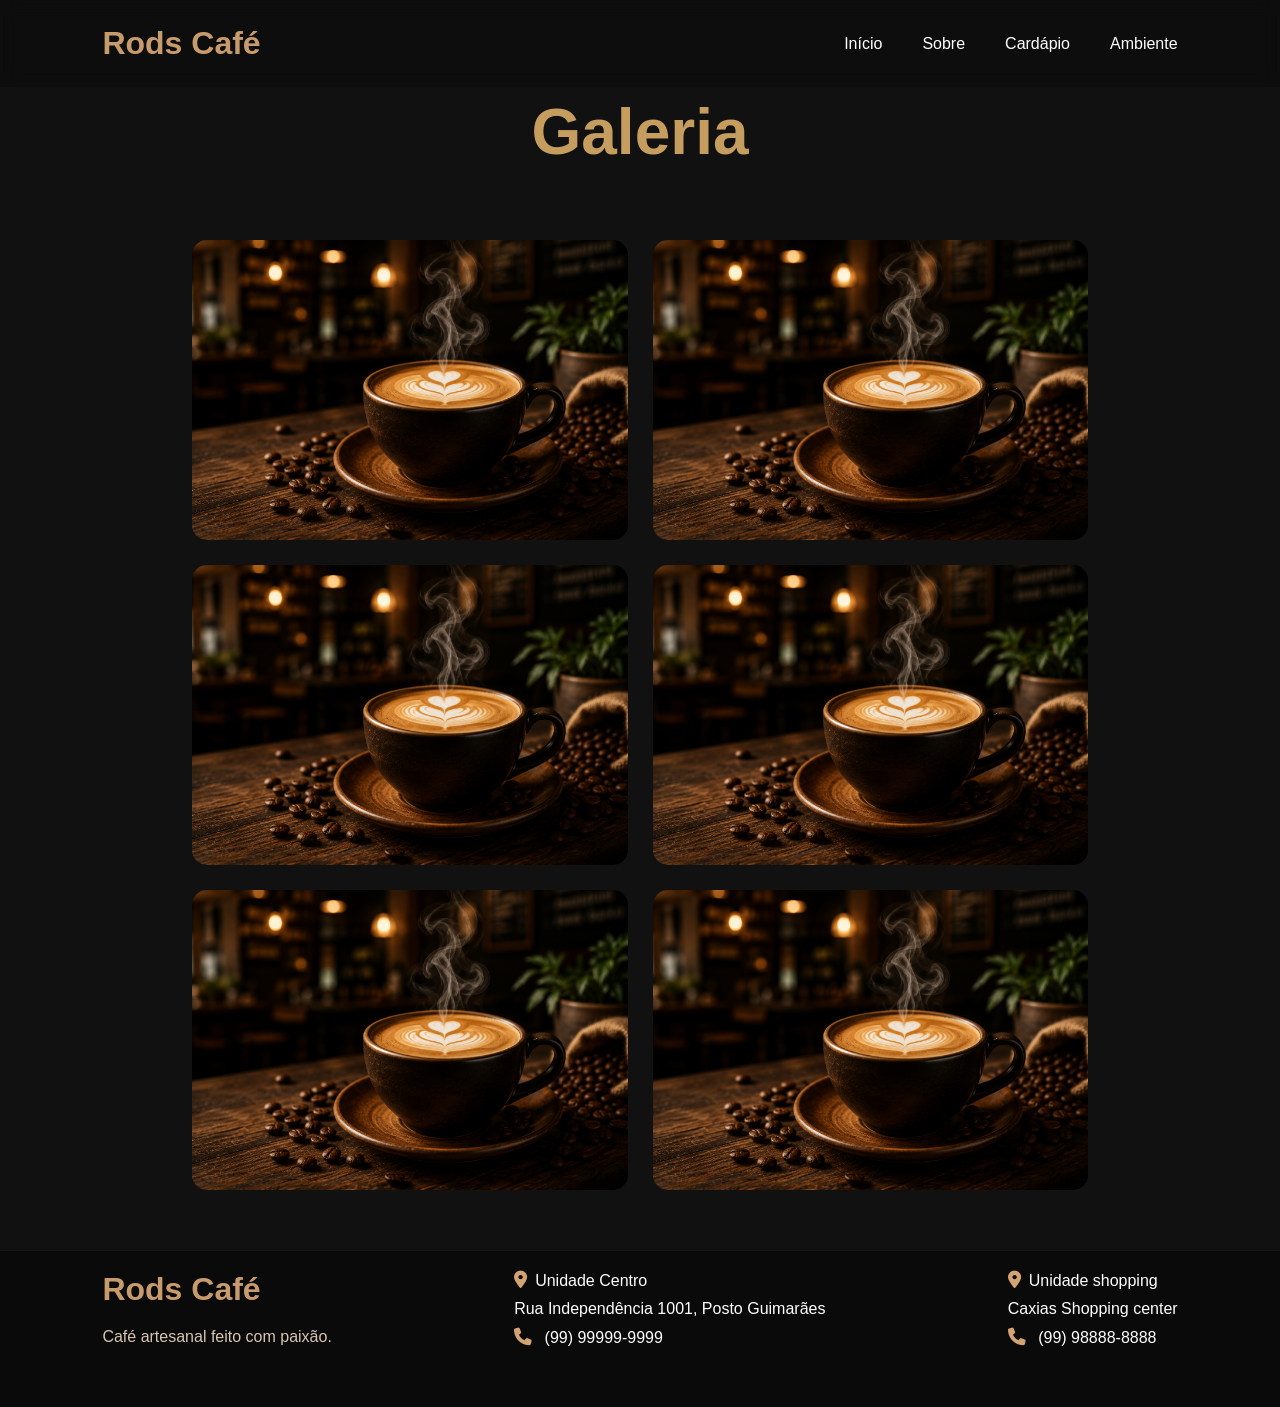
==== galeria.html @ 2e50395a "landg Rods" ====
<!DOCTYPE html>
<html lang="pt-BR">
<head>
<meta charset="UTF-8">
<meta name="viewport" content="width=device-width, initial-scale=1.0">
<title>Galeria</title>
<link rel="stylesheet" href="style.css">
<link rel="stylesheet" href="https://cdnjs.cloudflare.com/ajax/libs/font-awesome/6.5.1/css/all.min.css">
</head>
<body>
<div class="hero">
 <nav class="navbar">
<div class="logo">
    <h2>Rods Café</h2>
</div>
<div class="nav-links">
    <a href="index.html">Início</a>
    <a href="index.html#sobre">Sobre</a>
    <a href="index.html#destaques">Cardápio</a>
    <a href="index.html#ambiente">Ambiente</a>
</div>
</nav>
    <h1>Galeria</h1>
</div>
<section class="galeria">
    <img src="imagens/hero.png" alt="">
    <img src="imagens/hero.png" alt="">
    <img src="imagens/hero.png" alt="">
    <img src="imagens/hero.png" alt="">
    <img src="imagens/hero.png" alt="">
    <img src="imagens/hero.png" alt="">
</section>
<footer class="footer">
<div class="footer-content">
     <div class="footer-logo">
                <h2>Rods Café</h2>
                <p>
                    Café artesanal feito com paixão.
                </p>
            </div>
    <div class="unidade">
        <a href="https://maps.app.goo.gl/x1FSCji4xCbXxZhx7"><i class="fa-solid fa-location-dot"></i>Unidade Centro</a>
        <p>Rua Independência 1001, Posto Guimarães</p>
        <p><i class="fa-solid fa-phone"></i> (99) 99999-9999</p>
    </div>

    <div class="unidade">
        <a href="https://maps.app.goo.gl/CEFEuUbpwtLTMRqSA"><i class="fa-solid fa-location-dot"></i>Unidade shopping</a>
        <p>Caxias Shopping center</p>
        <p><i class="fa-solid fa-phone"></i> (99) 98888-8888</p>
    </div>
</div>
</footer>
</body>
</html>
---- style.css ----
*{
    margin: 0;
    padding: 0;
    box-sizing: border-box;
}

html{
    scroll-behavior: smooth;
}

body{
    font-family: "Montserrat", sans-serif;
    background-color: #0f0a07;
    color: #fff;
    overflow-x: hidden;
}

header{
    min-height: 100vh;
    background:
    linear-gradient(to right, rgba(0,0,0,0.85), rgba(0,0,0,0.45)),
    url("imagens/hero.png");
    background-size: cover;
    background-position: center;
    background-repeat: no-repeat;
}

.navbar{
    width: 100%;
    display: flex;
    justify-content: space-between;
    align-items: center;
    padding: 25px 8%;
    position: fixed;
    top: 0;
    left: 0;
    z-index: 1000;
    backdrop-filter: blur(8px);
    background: rgba(0,0,0,0.2);
}

.logo h2{
    font-size: 2rem;
    color: #c89b6d;
    font-weight: 700;
}

.nav-links{
    display: flex;
    gap: 40px;
}

.nav-links a{
    text-decoration: none;
    color: #fff;
    font-size: 1rem;
    transition: 0.3s;
    position: relative;
}

.nav-links a::after{
    content: "";
    position: absolute;
    left: 0;
    bottom: -6px;
    width: 0%;
    height: 2px;
    background-color: #c89b6d;
    transition: 0.3s;
}

.nav-links a:hover::after{
    width: 100%;
}

.nav-links a:hover{
    color: #c89b6d;
}

.home{
    width: 100%;
    min-height: 100vh;
    display: flex;
    align-items: center;
    padding: 140px 8% 80px;
}

.container-home{
    max-width: 650px;
}

.container-home h1{
    font-size: 5rem;
    line-height: 1.1;
    font-weight: 500;
    margin-bottom: 30px;
}

.sub-h1{
    color: #c89b6d;
    font-style: italic;
    font-weight: 400;
}

.button button{
    border: none;
    background: #b07b4f;
    padding: 18px 35px;
    border-radius: 40px;
    cursor: pointer;
    transition: 0.3s;
}

.button button:hover{
    transform: translateY(-3px);
    background: #c28a59;
}

.button button a{
    text-decoration: none;
    color: #fff;
    font-size: 1rem;
    font-weight: 600;
}

.image{
    display: none;
}

.sobre{
    background: #f3ebe2;
    color: #2b1a12;
    padding: 100px 8%;
}

.container-sobre{
    display: flex;
    align-items: center;
    justify-content: space-between;
    gap: 60px;
}

.container-sobre h2{
    font-size: 3rem;
    margin-bottom: 20px;
    color: #3e2416;
}

.container-sobre p{
    max-width: 500px;
    line-height: 1.8;
    font-size: 1rem;
}

.imagen img{
    width: 100%;
    max-width: 500px;
    border-radius: 25px;
    object-fit: cover;
    box-shadow: 0 10px 30px rgba(0,0,0,0.25);
}

.destaques{
    padding: 100px 8%;
    background: #1a110c;
}

.container-dest h2{
    text-align: center;
    font-size: 3rem;
    margin-bottom: 50px;
    color: #f2e5d7;
}

.caput{
    display: grid;
    grid-template-columns: repeat(4, 1fr);
    gap: 25px;
}

@media (max-width: 1024px){

    .navbar{
        padding: 20px 5%;
    }

    .nav-links{
        gap: 25px;
    }

    .container-home h1{
        font-size: 4rem;
    }

    .container-sobre{
        flex-direction: column;
        text-align: center;
    }

    .container-sobre p{
        max-width: 100%;
    }

    .imagen img{
        max-width: 100%;
    }

    .caput{
        grid-template-columns: repeat(2, 1fr);
    }
}

@media (max-width: 768px){

    .navbar{
        flex-direction: column;
        gap: 18px;
        padding: 20px;
    }

    .nav-links{
        flex-wrap: wrap;
        justify-content: center;
        gap: 20px;
    }

    .home{
        text-align: center;
        justify-content: center;
        padding-top: 180px;
    }

    .container-home{
        max-width: 100%;
    }

    .container-home h1{
        font-size: 3rem;
    }

    .button button{
        width: 100%;
        max-width: 300px;
    }

    .sobre{
        padding: 80px 6%;
    }

    .container-sobre h2{
        font-size: 2.4rem;
    }

    .container-dest h2{
        font-size: 2.3rem;
    }

    .caput{
        grid-template-columns: 1fr;
    }
}

@media (max-width: 480px){

    .logo h2{
        font-size: 1.6rem;
    }

    .nav-links a{
        font-size: 0.9rem;
    }

    .container-home h1{
        font-size: 2.3rem;
    }

    .container-sobre h2{
        font-size: 2rem;
    }

    .container-dest h2{
        font-size: 2rem;
    }

    .button button{
        padding: 16px 20px;
    }
}

.card{
    background: #2a1a12;
    padding: 25px;
    border-radius: 25px;
    text-align: center;
    transition: 0.4s;
    border: 1px solid rgba(255,255,255,0.05);
}

.card:hover{
    transform: translateY(-10px);
    box-shadow: 0 15px 30px rgba(0,0,0,0.35);
}

.card img{
    width: 100%;
    height: 220px;
    object-fit: cover;
    border-radius: 20px;
    margin-bottom: 20px;
}

.card h3{
    font-size: 1.5rem;
    margin-bottom: 10px;
    color: #f2e5d7;
}

.card p{
    color: #d8c4b3;
    line-height: 1.6;
    font-size: 0.95rem;
}

/* galeria */

*{
    margin:0;
    padding:0;
    box-sizing:border-box;
    font-family:Arial, sans-serif;
}

body{
    background:#111;
    color:white;
}

.hero{
    height:20vh;
    background-size:cover;
    background-position:center;
    display:flex;
    justify-content:center;
    align-items:center;
    flex-direction:column;
}

nav{
    position:absolute;
    top:35px;
    display:flex;
    gap:30px;
}

nav a{
    color:white;
    text-decoration:none;
    font-size:18px;
    transition:.3s;
}

nav a:hover{
    color:#c59d5f;
}

.hero h1{
     position:absolute;
    top:95px;
    display:flex;
    font-size:4rem;
    color:#c59d5f;
}

.galeria{
    width:70%;
    margin:60px auto;
    display:grid;
    grid-template-columns:repeat(auto-fit,minmax(300px,1fr));
    gap:25px;
}

.galeria img{
    width:100%;
    height:300px;
    object-fit:cover;
    border-radius:15px;
    transition:.4s;
    cursor:pointer;
}

.galeria img:hover{
    transform:scale(1.05);
    box-shadow:0 10px 30px rgba(197,157,95,.4);
}


.footer {
    background: #0a0a0a;
    padding: 20px 8%;
    border-top: 1px solid rgba(255,255,255,0.05);

}

.footer-content{
    display: flex;
    justify-content: space-between;
    gap: 90px;
    flex-wrap: wrap;
}

.footer-logo h2{
    color: #c89b6d;
    font-size: 2rem;
    margin-bottom: 15px;
}

.footer-logo p{
    color: #d8c4b3;
    max-width: 250px;
    line-height: 1.7;
}

.unidade {
    margin-bottom: 30px;
}

.unidade p {
    margin: 10px 0;
    font-size: 1rem;
}

  .unidade a{
    color:white;
    text-decoration:none;
    margin: 10px 0;
    font-size: 1rem;
}


.unidade i {
    color: #d4a373;
    margin-right: 8px;
    font-size: 1.1rem;
}

@media (max-width: 768px){

    .footer-content{
        flex-direction: column;
        text-align: center;
        align-items: center;
    }

    .footer-logo p{
        max-width: 100%;
    }
}
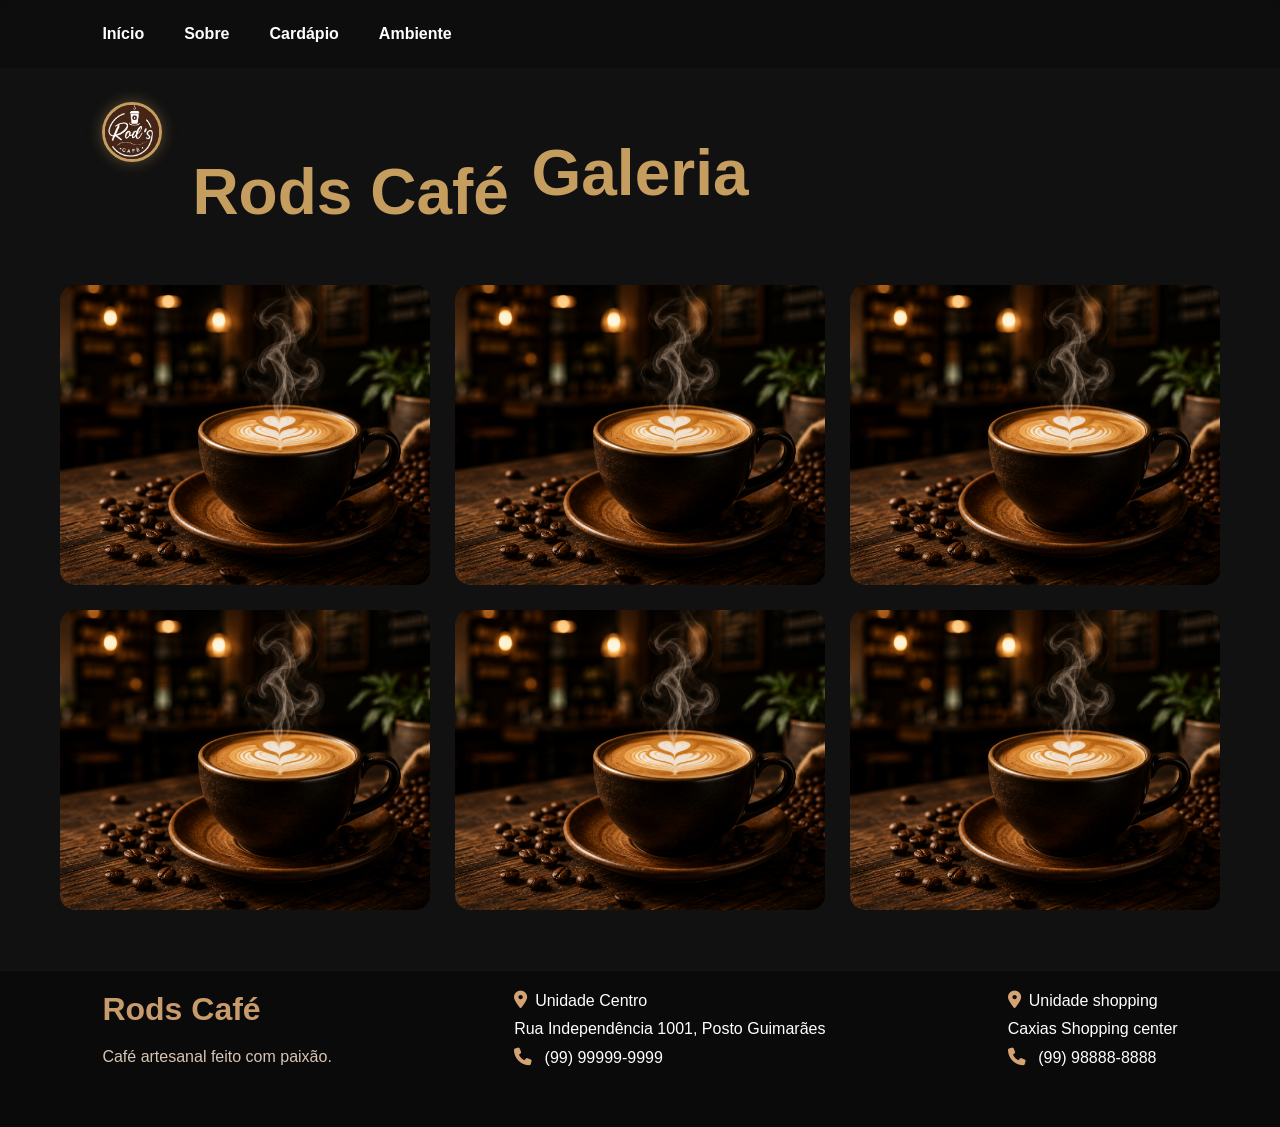
==== commit 0de4ec03: "atualizao do navbar" ====
--- a/galeria.html
+++ b/galeria.html
@@ -9,16 +9,23 @@
 </head>
 <body>
 <div class="hero">
- <nav class="navbar">
-<div class="logo">
-    <h2>Rods Café</h2>
-</div>
-<div class="nav-links">
-    <a href="index.html">Início</a>
-    <a href="index.html#sobre">Sobre</a>
-    <a href="index.html#destaques">Cardápio</a>
-    <a href="index.html#ambiente">Ambiente</a>
-</div>
+    <nav class="navbar">
+
+    <div class="nav-brand">
+        <div class="nav-logo">
+            <img src="imagens/logo.png" alt="Logo">
+        </div>
+
+        <h1>Rods Café</h1>
+    </div>
+
+    <ul class="nav-links">
+        <li><a href="#home">Início</a></li>
+        <li><a href="#sobre">Sobre</a></li>
+        <li><a href="#destaques">Cardápio</a></li>
+        <li><a href="#ambiente">Ambiente</a></li>
+    </ul>
+
 </nav>
     <h1>Galeria</h1>
 </div>
--- a/style.css
+++ b/style.css
@@ -26,10 +26,42 @@
     background-repeat: no-repeat;
 }
 
+
+
+
+.navbar{
+    display:flex;
+    justify-content:space-between;
+    align-items:center;
+    padding:20px 8%;
+}
+
+.nav-brand{
+    display:flex;
+    align-items:center;
+    gap:15px;
+}
+
+.nav-links{
+    display:flex;
+    gap:30px;
+    list-style:none;
+}
+
+.nav-links a{
+    color:white;
+    text-decoration:none;
+    font-weight:600;
+}
+
+
+
+
+
 .navbar{
     width: 100%;
     display: flex;
-    justify-content: space-between;
+   
     align-items: center;
     padding: 25px 8%;
     position: fixed;
@@ -38,6 +70,21 @@
     z-index: 1000;
     backdrop-filter: blur(8px);
     background: rgba(0,0,0,0.2);
+    gap: 15px;
+}
+
+.nav-logo img{
+    width: 60px !important;
+    height: 60px !important;
+    border-radius: 50% !important;
+}
+
+.nav-logo img{
+    display: flex !important;
+    align-items: center !important;
+    gap: 10px !important;
+    border: 3px solid #c59d5f;
+    box-shadow: 0 0 15px rgba(197,157,95,.4);
 }
 
 .logo h2{
@@ -180,32 +227,25 @@
 }
 
 @media (max-width: 1024px){
-
     .navbar{
         padding: 20px 5%;
     }
-
     .nav-links{
         gap: 25px;
     }
-
     .container-home h1{
         font-size: 4rem;
     }
-
     .container-sobre{
         flex-direction: column;
         text-align: center;
     }
-
     .container-sobre p{
         max-width: 100%;
     }
-
     .imagen img{
         max-width: 100%;
     }
-
     .caput{
         grid-template-columns: repeat(2, 1fr);
     }
@@ -213,16 +253,42 @@
 
 @media (max-width: 768px){
 
-    .navbar{
-        flex-direction: column;
-        gap: 18px;
-        padding: 20px;
-    }
+
+
+ .navbar{
+        padding:15px 5%;
+    }
+
+    .nav-logo img{
+        width:35px;
+        height:35px;
+    }
+
+    .nav-brand h1{
+        font-size:1.3rem;
+    }
+
+    .nav-links{
+        gap: 9px;
+    }
+
+    .nav-links a{
+        font-size:0.7rem;
+    }
+
+
+
+    
+   .navbar{
+    display:flex;
+    justify-content:space-between;
+    align-items:center;
+}
 
     .nav-links{
         flex-wrap: wrap;
         justify-content: center;
-        gap: 20px;
+        gap: 10px;
     }
 
     .home{
@@ -337,7 +403,7 @@
 }
 
 .hero{
-    height:20vh;
+    height:25vh;
     background-size:cover;
     background-position:center;
     display:flex;
@@ -346,7 +412,7 @@
     flex-direction:column;
 }
 
-nav{
+.nav-brand{
     position:absolute;
     top:35px;
     display:flex;
@@ -365,19 +431,23 @@
 }
 
 .hero h1{
-     position:absolute;
-    top:95px;
-    display:flex;
     font-size:4rem;
     color:#c59d5f;
+    margin-top:120px;
 }
 
 .galeria{
-    width:70%;
+    width:100%;
+    max-width:1200px;
+    padding:0 20px;
     margin:60px auto;
     display:grid;
     grid-template-columns:repeat(auto-fit,minmax(300px,1fr));
     gap:25px;
+}
+
+.galeria img{
+    display:block;
 }
 
 .galeria img{
@@ -456,3 +526,43 @@
         max-width: 100%;
     }
 }
+
+
+
+@media (max-width: 768px){
+
+    nav{
+        gap:15px;
+    }
+
+    nav a{
+        font-size:16px;
+    }
+
+    .hero h1{
+        font-size:3rem;
+        margin-top:140px;
+    }
+
+    .galeria{
+        grid-template-columns:2fr;
+        padding:0 50px;
+    }
+
+    .galeria img{
+        width:100%;
+        height:auto;
+    }
+
+    .footer-content{
+        flex-direction:column;
+        text-align:center;
+        align-items:center;
+    }
+
+    .footer-logo p{
+        max-width:100%;
+    }
+}
+
+
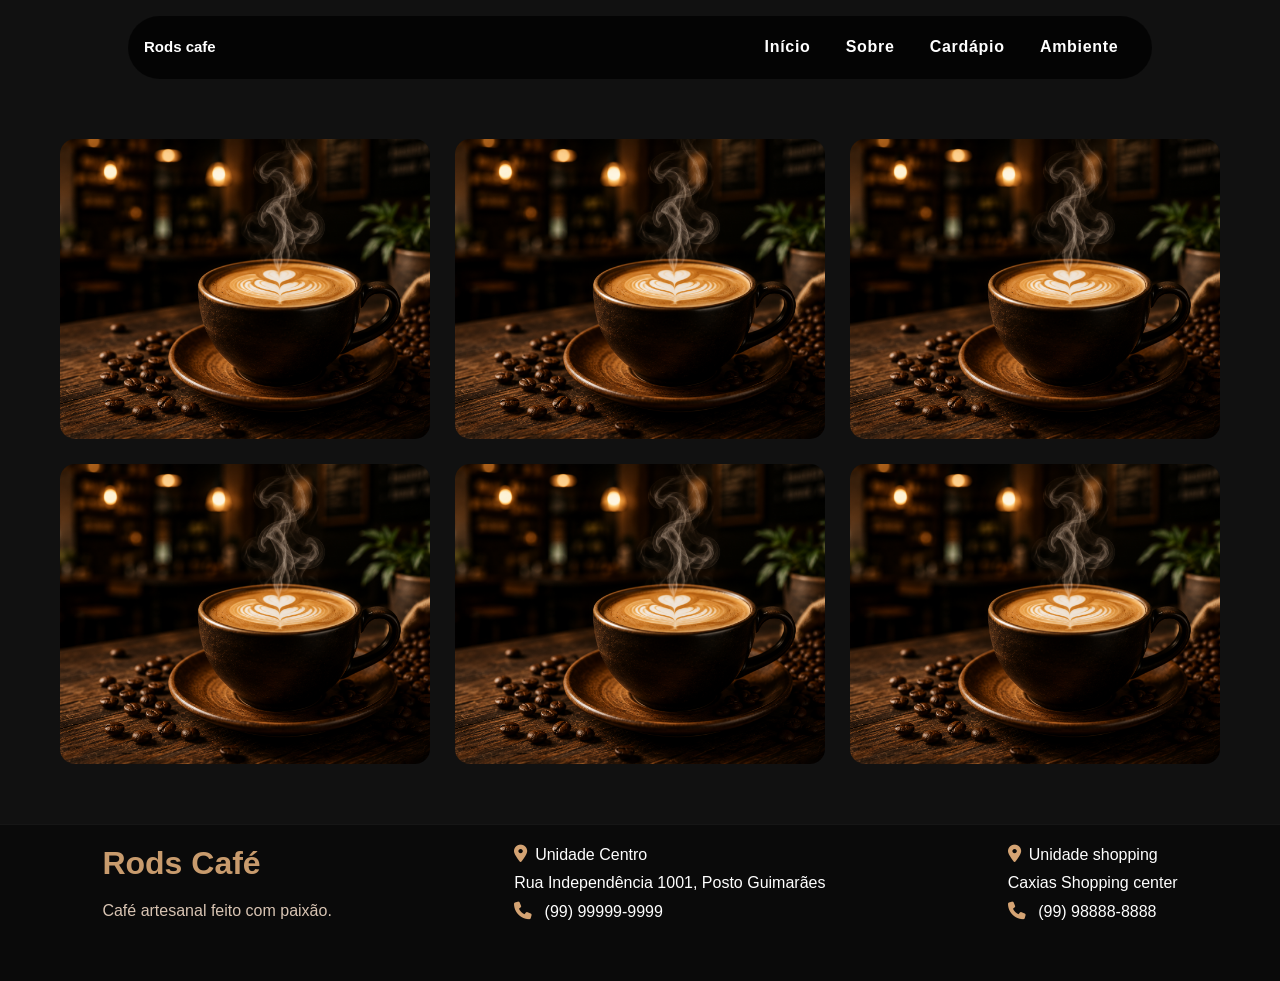
==== commit e23e5dfd: "atualizçao no nav" ====
--- a/galeria.html
+++ b/galeria.html
@@ -4,31 +4,29 @@
 <meta charset="UTF-8">
 <meta name="viewport" content="width=device-width, initial-scale=1.0">
 <title>Galeria</title>
-<link rel="stylesheet" href="style.css">
+<link rel="stylesheet" href="galeria.css">
 <link rel="stylesheet" href="https://cdnjs.cloudflare.com/ajax/libs/font-awesome/6.5.1/css/all.min.css">
 </head>
 <body>
-<div class="hero">
-    <nav class="navbar">
 
-    <div class="nav-brand">
-        <div class="nav-logo">
-            <img src="imagens/logo.png" alt="Logo">
+<nav>
+    <div class="logo">
+       <h1>Rods cafe</h1>
+    </div>
+    <input type="checkbox" id="click">
+    <label for="click" class="mainicon">
+        <div class="menu">
+        <i class="bi bi-list"></i>
         </div>
+    </label>
+    <ul>
+        <li><a href="index.html">Início</a></li>
+        <li><a href="index.html#sobre">Sobre</a></li>
+        <li><a href="index.html#destaques">Cardápio</a></li>
+        <li><a href="index.html#ambiente">Ambiente</a></li>
+        </ul>
+</nav>
 
-        <h1>Rods Café</h1>
-    </div>
-
-    <ul class="nav-links">
-        <li><a href="#home">Início</a></li>
-        <li><a href="#sobre">Sobre</a></li>
-        <li><a href="#destaques">Cardápio</a></li>
-        <li><a href="#ambiente">Ambiente</a></li>
-    </ul>
-
-</nav>
-    <h1>Galeria</h1>
-</div>
 <section class="galeria">
     <img src="imagens/hero.png" alt="">
     <img src="imagens/hero.png" alt="">
--- a/galeria.css
+++ b/galeria.css
@@ -0,0 +1,333 @@
+*{
+    margin:0;
+    padding:0;
+    box-sizing:border-box;
+    font-family:Arial, sans-serif;
+}
+
+body{
+    background:#111;
+    color:white;
+}
+
+.hero{
+    
+    background-size:cover;
+    background-position:center;
+    display:flex;
+    justify-content:center;
+    align-items:center;
+    flex-direction:column;
+}
+
+.nav-brand{
+    position:absolute;
+    top:35px;
+    display:flex;
+    gap:30px;
+}
+
+nav a{
+    color:white;
+    text-decoration:none;
+    font-size:18px;
+    transition:.3s;
+}
+
+nav a:hover{
+    color:#c59d5f;
+}
+
+.hero h1{
+    font-size:4rem;
+    color:#c59d5f;
+    margin-top:120px;
+}
+
+.galeria{
+    width:100%;
+    max-width:1200px;
+    padding:0 20px;
+    margin:60px auto;
+    display:grid;
+    grid-template-columns:repeat(auto-fit,minmax(300px,1fr));
+    gap:25px;
+}
+
+.galeria img{
+    display:block;
+}
+
+.galeria img{
+    width:100%;
+    height:300px;
+    object-fit:cover;
+    border-radius:15px;
+    transition:.4s;
+    cursor:pointer;
+}
+
+.galeria img:hover{
+    transform:scale(1.05);
+    box-shadow:0 10px 30px rgba(197,157,95,.4);
+}
+
+
+.footer {
+    background: #0a0a0a;
+    padding: 20px 8%;
+    border-top: 1px solid rgba(255,255,255,0.05);
+
+}
+
+.footer-content{
+    display: flex;
+    justify-content: space-between;
+    gap: 90px;
+    flex-wrap: wrap;
+}
+
+.footer-logo h2{
+    color: #c89b6d;
+    font-size: 2rem;
+    margin-bottom: 15px;
+}
+
+.footer-logo p{
+    color: #d8c4b3;
+    max-width: 250px;
+    line-height: 1.7;
+}
+
+.unidade {
+    margin-bottom: 30px;
+}
+
+.unidade p {
+    margin: 10px 0;
+    font-size: 1rem;
+}
+
+  .unidade a{
+    color:white;
+    text-decoration:none;
+    margin: 10px 0;
+    font-size: 1rem;
+}
+
+
+.unidade i {
+    color: #d4a373;
+    margin-right: 8px;
+    font-size: 1.1rem;
+}
+
+@media (max-width: 768px){
+
+    .footer-content{
+        flex-direction: column;
+        text-align: center;
+        align-items: center;
+    }
+
+    .footer-logo p{
+        max-width: 100%;
+    }
+}
+
+
+
+@media (max-width: 768px){
+
+    nav{
+        gap:15px;
+    }
+
+    nav a{
+        font-size:16px;
+    }
+
+    .hero h1{
+        font-size:3rem;
+        margin-top:140px;
+    }
+
+    .galeria{
+        grid-template-columns:2fr;
+        padding:0 50px;
+    }
+
+    .galeria img{
+        width:100%;
+        height:auto;
+    }
+
+    .footer-content{
+        flex-direction:column;
+        text-align:center;
+        align-items:center;
+    }
+
+    .footer-logo p{
+        max-width:100%;
+    }
+}
+
+
+
+@import url('https://fonts.googleapis.com/css2?family=Outfit:wght@200;300;400;500;600;700;800&family=Roboto:wght@100;300;400&display=swap');
+
+
+
+    * {
+        margin: 0;
+        padding: 0;
+        font-family: 'Outfit', sans-serif;
+    }
+
+    body {
+        background-image: url('/modern-1.jpg');
+        background-position: center;
+        background-size: cover;
+        background-repeat: no-repeat;
+        height: 100vh;
+    }
+
+    /*nav */
+    nav {
+        display: flex;
+        justify-content: space-between;
+        max-width: 80%;
+        margin: auto;
+        padding: 1.4rem 1rem;
+        background-color: #000000b5;
+        backdrop-filter: blur(10px);
+        border-radius: 3rem;
+        margin-top: 1rem;
+    }
+
+    .logo {
+        font-size: 10px;
+        font-weight: 600;  
+    }
+
+    .logo h1:hover {
+        color: #c89b6d;
+        text-decoration: none;
+        transition: all .5s ease-in-out;
+    }
+
+    ul {
+        list-style-type: none;
+        margin: 0;
+        padding: 0;
+        padding: 0;
+        background-color: transparent;
+        overflow: hidden;
+        margin-bottom: 0;
+    }
+
+    li {
+        padding: 0rem 1.1rem;
+        float: left;
+    }
+
+    li a {
+        color: #ffffff;
+        text-decoration: none;
+        font-size: 1rem;
+        font-weight: 600;
+        letter-spacing: .7px;
+    }
+
+    ul li a {
+        position: relative;
+    }
+
+    ul li a::before {
+        content: "";
+        position: absolute;
+        bottom: -6px;
+        width: 100%;
+        height: 3px;
+        background-color: #c89b6d;
+    }
+
+    /* Center Animation */
+    ul li a::before {
+        transform: scale(0, 1);
+        transition: transform .3s ease;
+    }
+
+    ul li a:hover::before {
+        transform: scale(1, 1);
+    }
+    li a.active,
+    li a:hover {
+        color: #c89b6d;
+        transition: all .3s ease-in-out
+    }
+
+    #click {
+        display: none;
+    }
+
+    .menu {
+        display: none;
+    }
+
+    @media only screen and (max-width:1024px) {
+        nav {
+            max-width: 98%;
+        }
+    }
+
+    @media only screen and (max-width:768px) {
+        html {
+            font-size: 80%;
+        }
+
+        nav {
+            max-width: 100%;
+        }
+    }
+
+    @media only screen and (max-width:480px) {
+        html {
+            font-size: 85%;
+        }
+
+        header {
+            height: 100vh;
+        }
+
+        li {
+            padding: 1rem 1.1rem;
+        }
+
+        .menu {
+            display: block;
+            font-size: 2rem;
+            font-weight: bold;
+            color: #fff;
+        }
+
+        ul {
+            width: 100%;
+            height: 100vh;
+            position: absolute;
+            display: flex;
+            flex-direction: column;
+            text-align: center;
+            top: 4rem;
+            left: -100%;
+            background-color: #000000b5;
+            backdrop-filter: blur(10px);
+        }
+
+        #click:checked~ul {
+            left: 0%;
+            transition: all 0.3s ease;
+        }
+
+    }
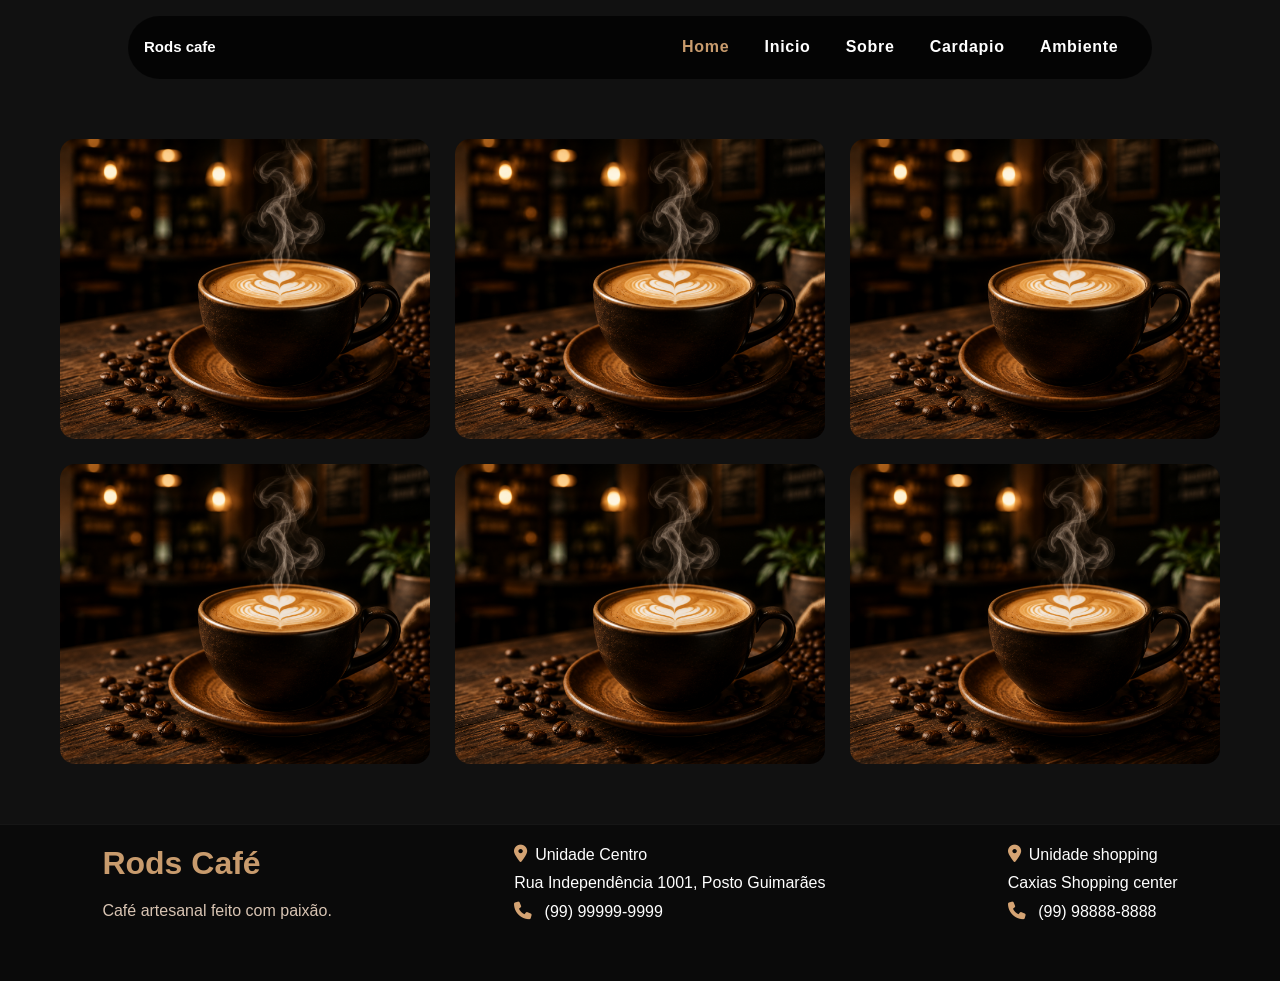
==== commit a75f3170: "Atualizçao do navbar" ====
--- a/galeria.html
+++ b/galeria.html
@@ -6,6 +6,9 @@
 <title>Galeria</title>
 <link rel="stylesheet" href="galeria.css">
 <link rel="stylesheet" href="https://cdnjs.cloudflare.com/ajax/libs/font-awesome/6.5.1/css/all.min.css">
+
+<link rel="stylesheet" href="https://cdn.jsdelivr.net/npm/bootstrap-icons@1.10.5/font/bootstrap-icons.css">
+
 </head>
 <body>
 
@@ -19,12 +22,14 @@
         <i class="bi bi-list"></i>
         </div>
     </label>
-    <ul>
-        <li><a href="index.html">Início</a></li>
-        <li><a href="index.html#sobre">Sobre</a></li>
-        <li><a href="index.html#destaques">Cardápio</a></li>
-        <li><a href="index.html#ambiente">Ambiente</a></li>
-        </ul>
+     <ul>
+                <li><a href="#" class="active">Home</a>
+                <li><a href="index.html">Inicio</a></li>
+                <li><a href="index.html#sobre">Sobre</a></li>
+                <li><a href="index.html#destaque">Cardapio</a></li>
+                <li><a href="index.html#ambiente">Ambiente</a></li>
+                </li>
+            </ul>
 </nav>
 
 <section class="galeria">
--- a/galeria.css
+++ b/galeria.css
@@ -138,14 +138,6 @@
 
 
 @media (max-width: 768px){
-
-    nav{
-        gap:15px;
-    }
-
-    nav a{
-        font-size:16px;
-    }
 
     .hero h1{
         font-size:3rem;
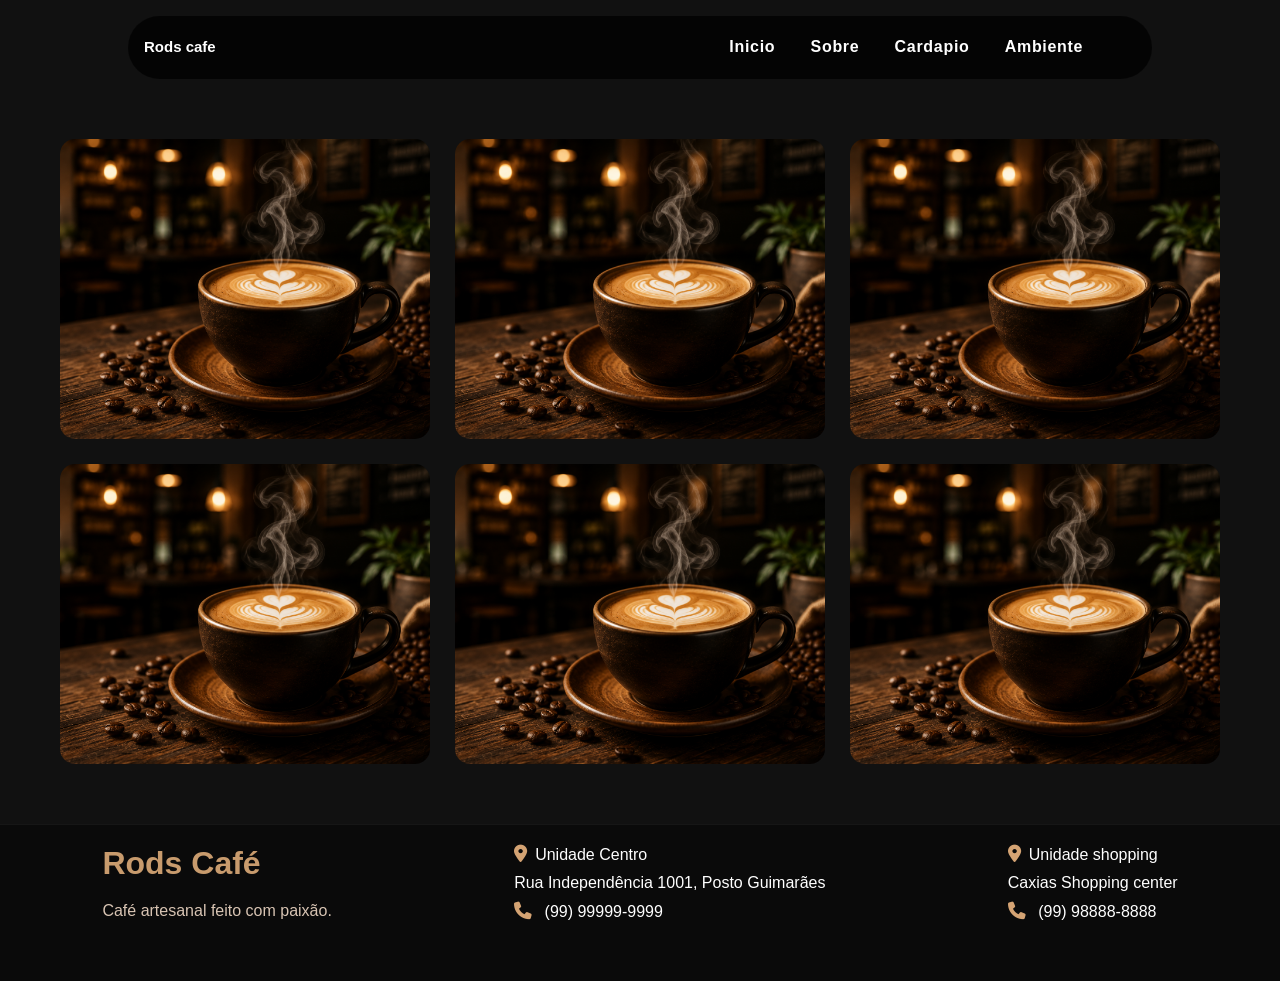
==== commit a4c051be: "Atualizaçao do navbar" ====
--- a/galeria.html
+++ b/galeria.html
@@ -23,7 +23,7 @@
         </div>
     </label>
      <ul>
-                <li><a href="#" class="active">Home</a>
+                <li><a href="#" class="active"></a>
                 <li><a href="index.html">Inicio</a></li>
                 <li><a href="index.html#sobre">Sobre</a></li>
                 <li><a href="index.html#destaque">Cardapio</a></li>
